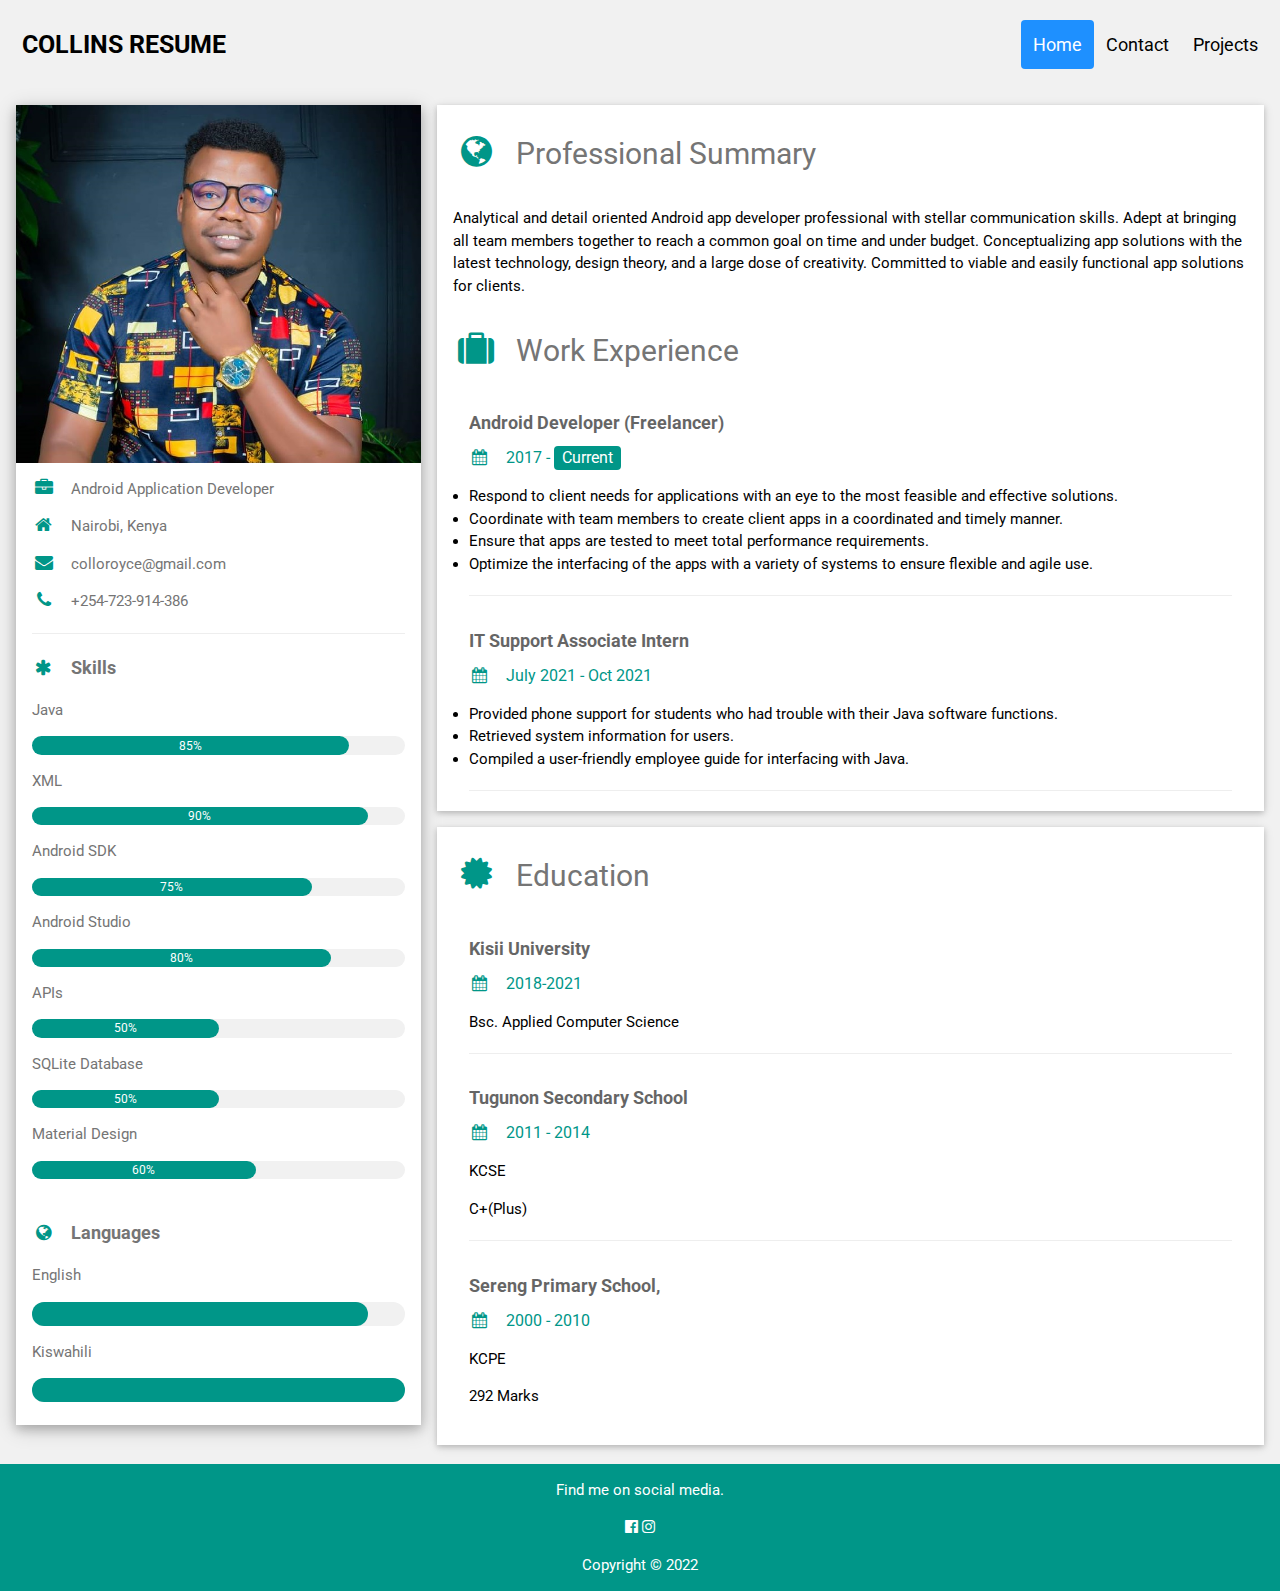
==== index.html @ 8e249e36 "initial commit" ====
<!DOCTYPE html>
<html>
<head>
<title>KIPKORIR COLLINS CV</title>
<meta charset="UTF-8">
<meta name="viewport" content="width=device-width, initial-scale=1">
<link rel="stylesheet" href="https://www.w3schools.com/w3css/4/w3.css">
<link rel='stylesheet' href='https://fonts.googleapis.com/css?family=Roboto'>
<link rel="stylesheet" href="https://cdnjs.cloudflare.com/ajax/libs/font-awesome/4.7.0/css/font-awesome.min.css">
<style>
html,body,h1,h2,h3,h4,h5,h6 {font-family: "Roboto", sans-serif}

.header {
  overflow: hidden;
  background-color: #f1f1f1;
  padding: 20px 10px;
}

.header a {
  float: left;
  color: black;
  text-align: center;
  padding: 12px;
  text-decoration: none;
  font-size: 18px; 
  line-height: 25px;
  border-radius: 4px;
}

.header a.logo {
  font-size: 25px;
  font-weight: bold;
}

.header a:hover {
  background-color: #ddd;
  color: black;
}

.header a.active {
  background-color: dodgerblue;
  color: white;
}

.header-right {
  float: right;
}

@media screen and (max-width: 500px) {
  .header a {
    float: none;
    display: block;
    text-align: left;
  }
  
  .header-right {
    float: none;
  }
}
</style>
</head>
<body class="w3-light-grey">
    <div class="header" background="blue">
        <a href="#default" class="logo">COLLINS RESUME</a>
        <div class="header-right">
          <a class="active" href="#home">Home</a>
          <a href="#contact">Contact</a>
          <a href="#about">Projects</a>
        </div>
      </div>

<!-- Page Container -->
<div class="w3-content w3-margin-top" style="max-width:1400px;">

  <!-- The Grid -->
  <div class="w3-row-padding">
  
    <!-- Left Column -->
    <div class="w3-third">
    
      <div class="w3-white w3-text-grey w3-card-4">
        <div class="w3-display-container">
          <img src="logo.jpg" style="width:100%" alt="Avatar">
        
        </div>
        <div class="w3-container">
          <p><i class="fa fa-briefcase fa-fw w3-margin-right w3-large w3-text-teal"></i>Android Application Developer</p>
          <p><i class="fa fa-home fa-fw w3-margin-right w3-large w3-text-teal"></i>Nairobi, Kenya</p>
          <p><i class="fa fa-envelope fa-fw w3-margin-right w3-large w3-text-teal"></i>colloroyce@gmail.com</p>
          <p><i class="fa fa-phone fa-fw w3-margin-right w3-large w3-text-teal"></i>+254-723-914-386</p>
          <hr>

          <p class="w3-large"><b><i class="fa fa-asterisk fa-fw w3-margin-right w3-text-teal"></i>Skills</b></p>
          <p>Java</p>
          <div class="w3-light-grey w3-round-xlarge w3-small">
            <div class="w3-container w3-center w3-round-xlarge w3-teal" style="width:85%">85%</div>
          </div>
          <p>XML</p>
          <div class="w3-light-grey w3-round-xlarge w3-small">
            <div class="w3-container w3-center w3-round-xlarge w3-teal" style="width:90%">
              <div class="w3-center w3-text-white">90%</div>
            </div>
          </div>
          <p>Android SDK</p>
          <div class="w3-light-grey w3-round-xlarge w3-small">
            <div class="w3-container w3-center w3-round-xlarge w3-teal" style="width:75%">75%</div>
          </div>
          <p>Android Studio</p>
          <div class="w3-light-grey w3-round-xlarge w3-small">
            <div class="w3-container w3-center w3-round-xlarge w3-teal" style="width:80%">80%</div>
          </div>
          <p>APIs</p>
          <div class="w3-light-grey w3-round-xlarge w3-small">
            <div class="w3-container w3-center w3-round-xlarge w3-teal" style="width:50%">50%</div>
          </div>
          <p>SQLite Database</p>
          <div class="w3-light-grey w3-round-xlarge w3-small">
            <div class="w3-container w3-center w3-round-xlarge w3-teal" style="width:50%">50%</div>
          </div>
          <p>Material Design</p>
          <div class="w3-light-grey w3-round-xlarge w3-small">
            <div class="w3-container w3-center w3-round-xlarge w3-teal" style="width:60%">60%</div>
          </div>
          <br>

          <p class="w3-large w3-text-theme"><b><i class="fa fa-globe fa-fw w3-margin-right w3-text-teal"></i>Languages</b></p>
          <p>English</p>
          <div class="w3-light-grey w3-round-xlarge">
            <div class="w3-round-xlarge w3-teal" style="height:24px;width:90%"></div>
          </div>
          <p>Kiswahili</p>
          <div class="w3-light-grey w3-round-xlarge">
            <div class="w3-round-xlarge w3-teal" style="height:24px;width:100%"></div>
          </div>
        
          <br>
        </div>
      </div><br>

    <!-- End Left Column -->
    </div>

    <!-- Right Column -->
    <div class="w3-twothird">
    
      <div class="w3-container w3-card w3-white w3-margin-bottom">
        <h2 class="w3-text-grey w3-padding-16"><i class="fa fa-globe fa-fw w3-margin-right w3-xxlarge w3-text-teal"></i>Professional Summary</h2>
        <p>
            Analytical and detail oriented Android app developer professional with stellar communication skills. Adept at bringing all team members together to reach a common goal on time and under budget. Conceptualizing app solutions with the latest technology, design theory, and a large dose of creativity. Committed to viable and easily functional app solutions for clients.
        </p>
        <h2 class="w3-text-grey w3-padding-16"><i class="fa fa-suitcase fa-fw w3-margin-right w3-xxlarge w3-text-teal"></i>Work Experience</h2>
        <div class="w3-container">
          <h5 class="w3-opacity"><b>Android Developer (Freelancer)</b></h5>
          <h6 class="w3-text-teal"><i class="fa fa-calendar fa-fw w3-margin-right"></i>2017 - <span class="w3-tag w3-teal w3-round">Current</span></h6>
          <p>
            <li>Respond to client needs for applications with an eye to the most feasible and effective solutions.</li>
            <li>Coordinate with team members to create client apps in a coordinated and timely manner.</li>
            <li>Ensure that apps are tested to meet total performance requirements.</li>
            <li>Optimize the interfacing of the apps with a variety of systems to ensure flexible and agile use.</li>
          </p>
          <hr>
        </div>
        <div class="w3-container">
          <h5 class="w3-opacity"><b>IT Support Associate Intern</b></h5>
          <h6 class="w3-text-teal"><i class="fa fa-calendar fa-fw w3-margin-right"></i>July 2021 - Oct 2021</h6>
          <p>
            <li>Provided phone support for students who had trouble with their Java software functions.</li>
            <li>Retrieved system information for users.</li>
            <li>Compiled a user-friendly employee guide for interfacing with Java.</li>
          </p>
          <hr>
        </div>
    
      </div>

      <div class="w3-container w3-card w3-white">
        <h2 class="w3-text-grey w3-padding-16"><i class="fa fa-certificate fa-fw w3-margin-right w3-xxlarge w3-text-teal"></i>Education</h2>
        <div class="w3-container">
          <h5 class="w3-opacity"><b>Kisii University</b></h5>
          <h6 class="w3-text-teal"><i class="fa fa-calendar fa-fw w3-margin-right"></i>2018-2021</h6>
          <p>Bsc. Applied Computer Science</p>
          <hr>
        </div>
        <div class="w3-container">
          <h5 class="w3-opacity"><b>Tugunon Secondary School</b></h5>
          <h6 class="w3-text-teal"><i class="fa fa-calendar fa-fw w3-margin-right"></i>2011 - 2014</h6>
          <p>KCSE</p>
          <p>C+(Plus)</p>
          <hr>
        </div>
        <div class="w3-container">
          <h5 class="w3-opacity"><b>Sereng Primary School,</b></h5>
          <h6 class="w3-text-teal"><i class="fa fa-calendar fa-fw w3-margin-right"></i>2000 - 2010</h6>
          <p>KCPE</p>
          <p>292 Marks</p><br>
        </div>
      </div>

    <!-- End Right Column -->
    </div>
    
  <!-- End Grid -->
  </div>
  
  <!-- End Page Container -->
</div>

<footer class="w3-container w3-teal w3-center w3-margin-top">
  <p>Find me on social media.</p>
  <a href="https://www.facebook.com/colloflix1"><i class="fa fa-facebook-official w3-hover-opacity"></i></a>
  <a href="https://www.instagram.com/invites/contact/?i=6gdwhdgcpgjz&utm_content=m6hg0ww"><i class="fa fa-instagram w3-hover-opacity"></i></a>

 <p>Copyright &copy; 2022</a></p>
</footer>

</body>
</html>
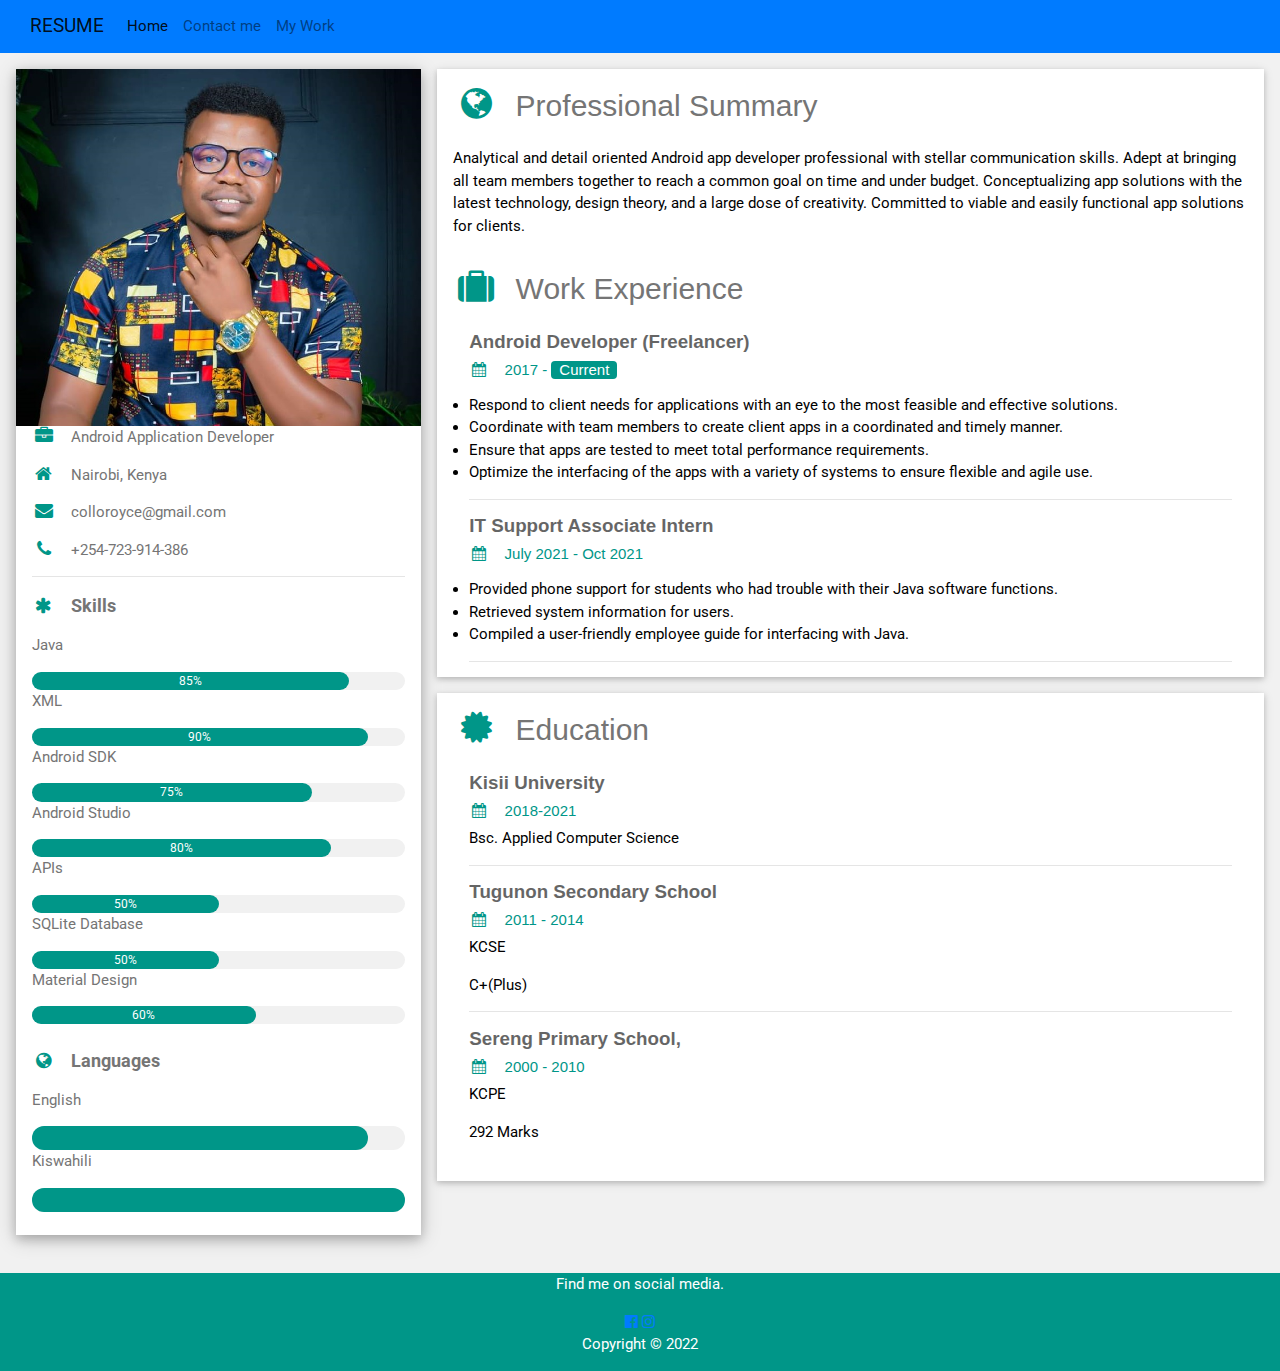
==== commit a06eb4d5: "continuation nav bar" ====
--- a/index.html
+++ b/index.html
@@ -1,217 +1,211 @@
 <!DOCTYPE html>
 <html>
+
 <head>
-<title>KIPKORIR COLLINS CV</title>
-<meta charset="UTF-8">
-<meta name="viewport" content="width=device-width, initial-scale=1">
-<link rel="stylesheet" href="https://www.w3schools.com/w3css/4/w3.css">
-<link rel='stylesheet' href='https://fonts.googleapis.com/css?family=Roboto'>
-<link rel="stylesheet" href="https://cdnjs.cloudflare.com/ajax/libs/font-awesome/4.7.0/css/font-awesome.min.css">
-<style>
-html,body,h1,h2,h3,h4,h5,h6 {font-family: "Roboto", sans-serif}
-
-.header {
-  overflow: hidden;
-  background-color: #f1f1f1;
-  padding: 20px 10px;
-}
-
-.header a {
-  float: left;
-  color: black;
-  text-align: center;
-  padding: 12px;
-  text-decoration: none;
-  font-size: 18px; 
-  line-height: 25px;
-  border-radius: 4px;
-}
-
-.header a.logo {
-  font-size: 25px;
-  font-weight: bold;
-}
-
-.header a:hover {
-  background-color: #ddd;
-  color: black;
-}
-
-.header a.active {
-  background-color: dodgerblue;
-  color: white;
-}
-
-.header-right {
-  float: right;
-}
-
-@media screen and (max-width: 500px) {
-  .header a {
-    float: none;
-    display: block;
-    text-align: left;
-  }
-  
-  .header-right {
-    float: none;
-  }
-}
-</style>
+  <title>My Resume</title>
+  <meta charset="UTF-8">
+  <link rel="stylesheet" href="style.css">
+  <meta name="viewport" content="width=device-width, initial-scale=1">
+  <link rel="stylesheet" href="https://www.w3schools.com/w3css/4/w3.css">
+  <link rel='stylesheet' href='https://fonts.googleapis.com/css?family=Roboto'>
+  <link rel="stylesheet" href="https://cdnjs.cloudflare.com/ajax/libs/font-awesome/4.7.0/css/font-awesome.min.css">
+  <link href="https://cdn.jsdelivr.net/npm/bootstrap@5.0.2/dist/css/bootstrap.min.css" rel="stylesheet"
+    integrity="sha384-EVSTQN3/azprG1Anm3QDgpJLIm9Nao0Yz1ztcQTwFspd3yD65VohhpuuCOmLASjC" crossorigin="anonymous">
+  <link rel="stylesheet" href="https://cdn.jsdelivr.net/npm/bootstrap@4.3.1/dist/css/bootstrap.min.css"
+    integrity="sha384-ggOyR0iXCbMQv3Xipma34MD+dH/1fQ784/j6cY/iJTQUOhcWr7x9JvoRxT2MZw1T" crossorigin="anonymous">
+
 </head>
+
 <body class="w3-light-grey">
-    <div class="header" background="blue">
-        <a href="#default" class="logo">COLLINS RESUME</a>
-        <div class="header-right">
-          <a class="active" href="#home">Home</a>
-          <a href="#contact">Contact</a>
-          <a href="#about">Projects</a>
+
+
+  <script src="https://cdn.jsdelivr.net/npm/@popperjs/core@2.9.2/dist/umd/popper.min.js"
+    integrity="sha384-IQsoLXl5PILFhosVNubq5LC7Qb9DXgDA9i+tQ8Zj3iwWAwPtgFTxbJ8NT4GN1R8p" crossorigin="anonymous">
+  </script>
+  <script src="https://cdn.jsdelivr.net/npm/bootstrap@5.0.2/dist/js/bootstrap.min.js"
+    integrity="sha384-cVKIPhGWiC2Al4u+LWgxfKTRIcfu0JTxR+EQDz/bgldoEyl4H0zUF0QKbrJ0EcQF" crossorigin="anonymous">
+  </script>
+
+  <nav class="navbar navbar-expand-lg navbar-light bg-primary">
+    <div class="container-fluid" background="blue">
+      <a class="navbar-brand" href="#">RESUME</a>
+      <button class="navbar-toggler" type="button" data-bs-toggle="collapse" data-bs-target="#navbarSupportedContent"
+        aria-controls="navbarSupportedContent" aria-expanded="false" aria-label="Toggle navigation">
+        <span class="navbar-toggler-icon"></span>
+      </button>
+      <div class="collapse navbar-collapse" id="navbarSupportedContent">
+        <ul class="navbar-nav me-auto mb-2 mb-lg-0">
+          <li class="nav-item">
+            <a class="nav-link active" aria-current="page" href="#">Home</a>
+          </li>
+          <li class="nav-item">
+            <a class="nav-link" href="./contact.html">Contact me</a>
+          </li>
+          <li class="nav-item">
+            <a class="nav-link" href="#">My Work</a>
+          </li>
+
+        </ul>
+
+      </div>
+    </div>
+  </nav>
+
+  <link href="contact-form.css" rel="stylesheet">
+  <!-- Page Container -->
+  <div class="w3-content w3-margin-top" style="max-width:1400px;">
+
+    <!-- The Grid -->
+    <div class="w3-row-padding">
+
+      <!-- Left Column -->
+      <div class="w3-third">
+
+        <div class="w3-white w3-text-grey w3-card-4">
+          <div class="w3-display-container">
+            <img src="logo.jpg" style="width:100%" alt="Avatar">
+          </div>
+          <div class="w3-container">
+            <p><i class="fa fa-briefcase fa-fw w3-margin-right w3-large w3-text-teal"></i>Android Application Developer
+            </p>
+            <p><i class="fa fa-home fa-fw w3-margin-right w3-large w3-text-teal"></i>Nairobi, Kenya</p>
+            <p><i class="fa fa-envelope fa-fw w3-margin-right w3-large w3-text-teal"></i>colloroyce@gmail.com</p>
+            <p><i class="fa fa-phone fa-fw w3-margin-right w3-large w3-text-teal"></i>+254-723-914-386</p>
+            <hr>
+
+            <p class="w3-large"><b><i class="fa fa-asterisk fa-fw w3-margin-right w3-text-teal"></i>Skills</b></p>
+            <p>Java</p>
+            <div class="w3-light-grey w3-round-xlarge w3-small">
+              <div class="w3-container w3-center w3-round-xlarge w3-teal" style="width:85%">85%</div>
+            </div>
+            <p>XML</p>
+            <div class="w3-light-grey w3-round-xlarge w3-small">
+              <div class="w3-container w3-center w3-round-xlarge w3-teal" style="width:90%">
+                <div class="w3-center w3-text-white">90%</div>
+              </div>
+            </div>
+            <p>Android SDK</p>
+            <div class="w3-light-grey w3-round-xlarge w3-small">
+              <div class="w3-container w3-center w3-round-xlarge w3-teal" style="width:75%">75%</div>
+            </div>
+            <p>Android Studio</p>
+            <div class="w3-light-grey w3-round-xlarge w3-small">
+              <div class="w3-container w3-center w3-round-xlarge w3-teal" style="width:80%">80%</div>
+            </div>
+            <p>APIs</p>
+            <div class="w3-light-grey w3-round-xlarge w3-small">
+              <div class="w3-container w3-center w3-round-xlarge w3-teal" style="width:50%">50%</div>
+            </div>
+            <p>SQLite Database</p>
+            <div class="w3-light-grey w3-round-xlarge w3-small">
+              <div class="w3-container w3-center w3-round-xlarge w3-teal" style="width:50%">50%</div>
+            </div>
+            <p>Material Design</p>
+            <div class="w3-light-grey w3-round-xlarge w3-small">
+              <div class="w3-container w3-center w3-round-xlarge w3-teal" style="width:60%">60%</div>
+            </div>
+            <br>
+
+            <p class="w3-large w3-text-theme"><b><i
+                  class="fa fa-globe fa-fw w3-margin-right w3-text-teal"></i>Languages</b></p>
+            <p>English</p>
+            <div class="w3-light-grey w3-round-xlarge">
+              <div class="w3-round-xlarge w3-teal" style="height:24px;width:90%"></div>
+            </div>
+            <p>Kiswahili</p>
+            <div class="w3-light-grey w3-round-xlarge">
+              <div class="w3-round-xlarge w3-teal" style="height:24px;width:100%"></div>
+            </div>
+
+            <br>
+          </div>
+        </div><br>
+
+        <!-- End Left Column -->
+      </div>
+
+      <!-- Right Column -->
+      <div class="w3-twothird">
+
+        <div class="w3-container w3-card w3-white w3-margin-bottom">
+          <h2 class="w3-text-grey w3-padding-16"><i
+              class="fa fa-globe fa-fw w3-margin-right w3-xxlarge w3-text-teal"></i>Professional Summary</h2>
+          <p>
+            Analytical and detail oriented Android app developer professional with stellar communication skills. Adept
+            at bringing all team members together to reach a common goal on time and under budget. Conceptualizing app
+            solutions with the latest technology, design theory, and a large dose of creativity. Committed to viable and
+            easily functional app solutions for clients.
+          </p>
+          <h2 class="w3-text-grey w3-padding-16"><i
+              class="fa fa-suitcase fa-fw w3-margin-right w3-xxlarge w3-text-teal"></i>Work Experience</h2>
+          <div class="w3-container">
+            <h5 class="w3-opacity"><b>Android Developer (Freelancer)</b></h5>
+            <h6 class="w3-text-teal"><i class="fa fa-calendar fa-fw w3-margin-right"></i>2017 - <span
+                class="w3-tag w3-teal w3-round">Current</span></h6>
+            <p>
+              <li>Respond to client needs for applications with an eye to the most feasible and effective solutions.
+              </li>
+              <li>Coordinate with team members to create client apps in a coordinated and timely manner.</li>
+              <li>Ensure that apps are tested to meet total performance requirements.</li>
+              <li>Optimize the interfacing of the apps with a variety of systems to ensure flexible and agile use.</li>
+            </p>
+            <hr>
+          </div>
+          <div class="w3-container">
+            <h5 class="w3-opacity"><b>IT Support Associate Intern</b></h5>
+            <h6 class="w3-text-teal"><i class="fa fa-calendar fa-fw w3-margin-right"></i>July 2021 - Oct 2021</h6>
+            <p>
+              <li>Provided phone support for students who had trouble with their Java software functions.</li>
+              <li>Retrieved system information for users.</li>
+              <li>Compiled a user-friendly employee guide for interfacing with Java.</li>
+            </p>
+            <hr>
+          </div>
+
         </div>
+
+        <div class="w3-container w3-card w3-white">
+          <h2 class="w3-text-grey w3-padding-16"><i
+              class="fa fa-certificate fa-fw w3-margin-right w3-xxlarge w3-text-teal"></i>Education</h2>
+          <div class="w3-container">
+            <h5 class="w3-opacity"><b>Kisii University</b></h5>
+            <h6 class="w3-text-teal"><i class="fa fa-calendar fa-fw w3-margin-right"></i>2018-2021</h6>
+            <p>Bsc. Applied Computer Science</p>
+            <hr>
+          </div>
+          <div class="w3-container">
+            <h5 class="w3-opacity"><b>Tugunon Secondary School</b></h5>
+            <h6 class="w3-text-teal"><i class="fa fa-calendar fa-fw w3-margin-right"></i>2011 - 2014</h6>
+            <p>KCSE</p>
+            <p>C+(Plus)</p>
+            <hr>
+          </div>
+          <div class="w3-container">
+            <h5 class="w3-opacity"><b>Sereng Primary School,</b></h5>
+            <h6 class="w3-text-teal"><i class="fa fa-calendar fa-fw w3-margin-right"></i>2000 - 2010</h6>
+            <p>KCPE</p>
+            <p>292 Marks</p><br>
+          </div>
+        </div>
+
+        <!-- End Right Column -->
       </div>
 
-<!-- Page Container -->
-<div class="w3-content w3-margin-top" style="max-width:1400px;">
-
-  <!-- The Grid -->
-  <div class="w3-row-padding">
-  
-    <!-- Left Column -->
-    <div class="w3-third">
-    
-      <div class="w3-white w3-text-grey w3-card-4">
-        <div class="w3-display-container">
-          <img src="logo.jpg" style="width:100%" alt="Avatar">
-        
-        </div>
-        <div class="w3-container">
-          <p><i class="fa fa-briefcase fa-fw w3-margin-right w3-large w3-text-teal"></i>Android Application Developer</p>
-          <p><i class="fa fa-home fa-fw w3-margin-right w3-large w3-text-teal"></i>Nairobi, Kenya</p>
-          <p><i class="fa fa-envelope fa-fw w3-margin-right w3-large w3-text-teal"></i>colloroyce@gmail.com</p>
-          <p><i class="fa fa-phone fa-fw w3-margin-right w3-large w3-text-teal"></i>+254-723-914-386</p>
-          <hr>
-
-          <p class="w3-large"><b><i class="fa fa-asterisk fa-fw w3-margin-right w3-text-teal"></i>Skills</b></p>
-          <p>Java</p>
-          <div class="w3-light-grey w3-round-xlarge w3-small">
-            <div class="w3-container w3-center w3-round-xlarge w3-teal" style="width:85%">85%</div>
-          </div>
-          <p>XML</p>
-          <div class="w3-light-grey w3-round-xlarge w3-small">
-            <div class="w3-container w3-center w3-round-xlarge w3-teal" style="width:90%">
-              <div class="w3-center w3-text-white">90%</div>
-            </div>
-          </div>
-          <p>Android SDK</p>
-          <div class="w3-light-grey w3-round-xlarge w3-small">
-            <div class="w3-container w3-center w3-round-xlarge w3-teal" style="width:75%">75%</div>
-          </div>
-          <p>Android Studio</p>
-          <div class="w3-light-grey w3-round-xlarge w3-small">
-            <div class="w3-container w3-center w3-round-xlarge w3-teal" style="width:80%">80%</div>
-          </div>
-          <p>APIs</p>
-          <div class="w3-light-grey w3-round-xlarge w3-small">
-            <div class="w3-container w3-center w3-round-xlarge w3-teal" style="width:50%">50%</div>
-          </div>
-          <p>SQLite Database</p>
-          <div class="w3-light-grey w3-round-xlarge w3-small">
-            <div class="w3-container w3-center w3-round-xlarge w3-teal" style="width:50%">50%</div>
-          </div>
-          <p>Material Design</p>
-          <div class="w3-light-grey w3-round-xlarge w3-small">
-            <div class="w3-container w3-center w3-round-xlarge w3-teal" style="width:60%">60%</div>
-          </div>
-          <br>
-
-          <p class="w3-large w3-text-theme"><b><i class="fa fa-globe fa-fw w3-margin-right w3-text-teal"></i>Languages</b></p>
-          <p>English</p>
-          <div class="w3-light-grey w3-round-xlarge">
-            <div class="w3-round-xlarge w3-teal" style="height:24px;width:90%"></div>
-          </div>
-          <p>Kiswahili</p>
-          <div class="w3-light-grey w3-round-xlarge">
-            <div class="w3-round-xlarge w3-teal" style="height:24px;width:100%"></div>
-          </div>
-        
-          <br>
-        </div>
-      </div><br>
-
-    <!-- End Left Column -->
+      <!-- End Grid -->
     </div>
 
-    <!-- Right Column -->
-    <div class="w3-twothird">
-    
-      <div class="w3-container w3-card w3-white w3-margin-bottom">
-        <h2 class="w3-text-grey w3-padding-16"><i class="fa fa-globe fa-fw w3-margin-right w3-xxlarge w3-text-teal"></i>Professional Summary</h2>
-        <p>
-            Analytical and detail oriented Android app developer professional with stellar communication skills. Adept at bringing all team members together to reach a common goal on time and under budget. Conceptualizing app solutions with the latest technology, design theory, and a large dose of creativity. Committed to viable and easily functional app solutions for clients.
-        </p>
-        <h2 class="w3-text-grey w3-padding-16"><i class="fa fa-suitcase fa-fw w3-margin-right w3-xxlarge w3-text-teal"></i>Work Experience</h2>
-        <div class="w3-container">
-          <h5 class="w3-opacity"><b>Android Developer (Freelancer)</b></h5>
-          <h6 class="w3-text-teal"><i class="fa fa-calendar fa-fw w3-margin-right"></i>2017 - <span class="w3-tag w3-teal w3-round">Current</span></h6>
-          <p>
-            <li>Respond to client needs for applications with an eye to the most feasible and effective solutions.</li>
-            <li>Coordinate with team members to create client apps in a coordinated and timely manner.</li>
-            <li>Ensure that apps are tested to meet total performance requirements.</li>
-            <li>Optimize the interfacing of the apps with a variety of systems to ensure flexible and agile use.</li>
-          </p>
-          <hr>
-        </div>
-        <div class="w3-container">
-          <h5 class="w3-opacity"><b>IT Support Associate Intern</b></h5>
-          <h6 class="w3-text-teal"><i class="fa fa-calendar fa-fw w3-margin-right"></i>July 2021 - Oct 2021</h6>
-          <p>
-            <li>Provided phone support for students who had trouble with their Java software functions.</li>
-            <li>Retrieved system information for users.</li>
-            <li>Compiled a user-friendly employee guide for interfacing with Java.</li>
-          </p>
-          <hr>
-        </div>
-    
-      </div>
-
-      <div class="w3-container w3-card w3-white">
-        <h2 class="w3-text-grey w3-padding-16"><i class="fa fa-certificate fa-fw w3-margin-right w3-xxlarge w3-text-teal"></i>Education</h2>
-        <div class="w3-container">
-          <h5 class="w3-opacity"><b>Kisii University</b></h5>
-          <h6 class="w3-text-teal"><i class="fa fa-calendar fa-fw w3-margin-right"></i>2018-2021</h6>
-          <p>Bsc. Applied Computer Science</p>
-          <hr>
-        </div>
-        <div class="w3-container">
-          <h5 class="w3-opacity"><b>Tugunon Secondary School</b></h5>
-          <h6 class="w3-text-teal"><i class="fa fa-calendar fa-fw w3-margin-right"></i>2011 - 2014</h6>
-          <p>KCSE</p>
-          <p>C+(Plus)</p>
-          <hr>
-        </div>
-        <div class="w3-container">
-          <h5 class="w3-opacity"><b>Sereng Primary School,</b></h5>
-          <h6 class="w3-text-teal"><i class="fa fa-calendar fa-fw w3-margin-right"></i>2000 - 2010</h6>
-          <p>KCPE</p>
-          <p>292 Marks</p><br>
-        </div>
-      </div>
-
-    <!-- End Right Column -->
-    </div>
-    
-  <!-- End Grid -->
+    <!-- End Page Container -->
   </div>
-  
-  <!-- End Page Container -->
-</div>
-
-<footer class="w3-container w3-teal w3-center w3-margin-top">
-  <p>Find me on social media.</p>
-  <a href="https://www.facebook.com/colloflix1"><i class="fa fa-facebook-official w3-hover-opacity"></i></a>
-  <a href="https://www.instagram.com/invites/contact/?i=6gdwhdgcpgjz&utm_content=m6hg0ww"><i class="fa fa-instagram w3-hover-opacity"></i></a>
-
- <p>Copyright &copy; 2022</a></p>
-</footer>
+
+  <footer class="w3-container w3-teal w3-center w3-margin-top">
+    <p>Find me on social media.</p>
+    <a href="https://www.facebook.com/colloflix1"><i class="fa fa-facebook-official w3-hover-opacity"></i></a>
+    <a href="https://www.instagram.com/invites/contact/?i=6gdwhdgcpgjz&utm_content=m6hg0ww"><i
+        class="fa fa-instagram w3-hover-opacity"></i></a>
+
+    <p>Copyright &copy; 2022</a></p>
+  </footer>
 
 </body>
-</html>
+
+</html>--- a/style.css
+++ b/style.css
@@ -0,0 +1,49 @@
+html,body,h1,h2,h3,h4,h5,h6 {font-family: "Roboto", sans-serif}
+
+.header {
+  overflow: hidden;
+  background-color: #f1f1f1;
+  padding: 20px 10px;
+}
+
+.header a {
+  float: left;
+  color: black;
+  text-align: center;
+  padding: 12px;
+  text-decoration: none;
+  font-size: 18px; 
+  line-height: 25px;
+  border-radius: 4px;
+}
+
+.header a.logo {
+  font-size: 25px;
+  font-weight: bold;
+}
+
+.header a:hover {
+  background-color: #ddd;
+  color: black;
+}
+
+.header a.active {
+  background-color: dodgerblue;
+  color: white;
+}
+
+.header-right {
+  float: right;
+}
+
+@media screen and (max-width: 500px) {
+  .header a {
+    float: none;
+    display: block;
+    text-align: left;
+  }
+  
+  .header-right {
+    float: none;
+  }
+}--- a/contact-form.css
+++ b/contact-form.css
@@ -0,0 +1,160 @@
+#fcf-form {
+    display:block;
+}
+
+.fcf-body {
+    margin: 0;
+    font-family: -apple-system, Arial, sans-serif;
+    font-size: 1rem;
+    font-weight: 400;
+    line-height: 1.5;
+    color: #212529;
+    text-align: left;
+    background-color: #fff;
+    padding: 30px;
+    padding-bottom: 10px;
+    border: 1px solid #ced4da;
+    border-radius: 0.25rem;
+    max-width: 100%;
+}
+
+.fcf-form-group {
+    margin-bottom: 1rem;
+}
+
+.fcf-input-group {
+    position: relative;
+    display: -ms-flexbox;
+    display: flex;
+    -ms-flex-wrap: wrap;
+    flex-wrap: wrap;
+    -ms-flex-align: stretch;
+    align-items: stretch;
+    width: 100%;
+}
+
+.fcf-form-control {
+    display: block;
+    width: 100%;
+    height: calc(1.5em + 0.75rem + 2px);
+    padding: 0.375rem 0.75rem;
+    font-size: 1rem;
+    font-weight: 400;
+    line-height: 1.5;
+    color: #495057;
+    background-color: #fff;
+    background-clip: padding-box;
+    border: 1px solid #ced4da;
+    outline: none;
+    border-radius: 0.25rem;
+    transition: border-color 0.15s ease-in-out, box-shadow 0.15s ease-in-out;
+}
+
+.fcf-form-control:focus {
+    border: 1px solid #313131;
+}
+
+select.fcf-form-control[size], select.fcf-form-control[multiple] {
+    height: auto;
+}
+
+textarea.fcf-form-control {
+    font-family: -apple-system, Arial, sans-serif;
+    height: auto;
+}
+
+label.fcf-label {
+    display: inline-block;
+    margin-bottom: 0.5rem;
+}
+
+.fcf-credit {
+    padding-top: 10px;
+    font-size: 0.9rem;
+    color: #545b62;
+}
+
+.fcf-credit a {
+    color: #545b62;
+    text-decoration: underline;
+}
+
+.fcf-credit a:hover {
+    color: #0056b3;
+    text-decoration: underline;
+}
+
+.fcf-btn {
+    display: inline-block;
+    font-weight: 400;
+    color: #212529;
+    text-align: center;
+    vertical-align: middle;
+    cursor: pointer;
+    -webkit-user-select: none;
+    -moz-user-select: none;
+    -ms-user-select: none;
+    user-select: none;
+    background-color: transparent;
+    border: 1px solid transparent;
+    padding: 0.375rem 0.75rem;
+    font-size: 1rem;
+    line-height: 1.5;
+    border-radius: 0.25rem;
+    transition: color 0.15s ease-in-out, background-color 0.15s ease-in-out, border-color 0.15s ease-in-out, box-shadow 0.15s ease-in-out;
+}
+
+@media (prefers-reduced-motion: reduce) {
+    .fcf-btn {
+        transition: none;
+    }
+}
+
+.fcf-btn:hover {
+    color: #212529;
+    text-decoration: none;
+}
+
+.fcf-btn:focus, .fcf-btn.focus {
+    outline: 0;
+    box-shadow: 0 0 0 0.2rem rgba(0, 123, 255, 0.25);
+}
+
+.fcf-btn-primary {
+    color: #fff;
+    background-color: #007bff;
+    border-color: #007bff;
+}
+
+.fcf-btn-primary:hover {
+    color: #fff;
+    background-color: #0069d9;
+    border-color: #0062cc;
+}
+
+.fcf-btn-primary:focus, .fcf-btn-primary.focus {
+    color: #fff;
+    background-color: #0069d9;
+    border-color: #0062cc;
+    box-shadow: 0 0 0 0.2rem rgba(38, 143, 255, 0.5);
+}
+
+.fcf-btn-lg, .fcf-btn-group-lg>.fcf-btn {
+    padding: 0.5rem 1rem;
+    font-size: 1.25rem;
+    line-height: 1.5;
+    border-radius: 0.3rem;
+}
+
+.fcf-btn-block {
+    display: block;
+    width: 100%;
+}
+
+.fcf-btn-block+.fcf-btn-block {
+    margin-top: 0.5rem;
+}
+
+input[type="submit"].fcf-btn-block, input[type="reset"].fcf-btn-block, input[type="button"].fcf-btn-block {
+    width: 100%;
+}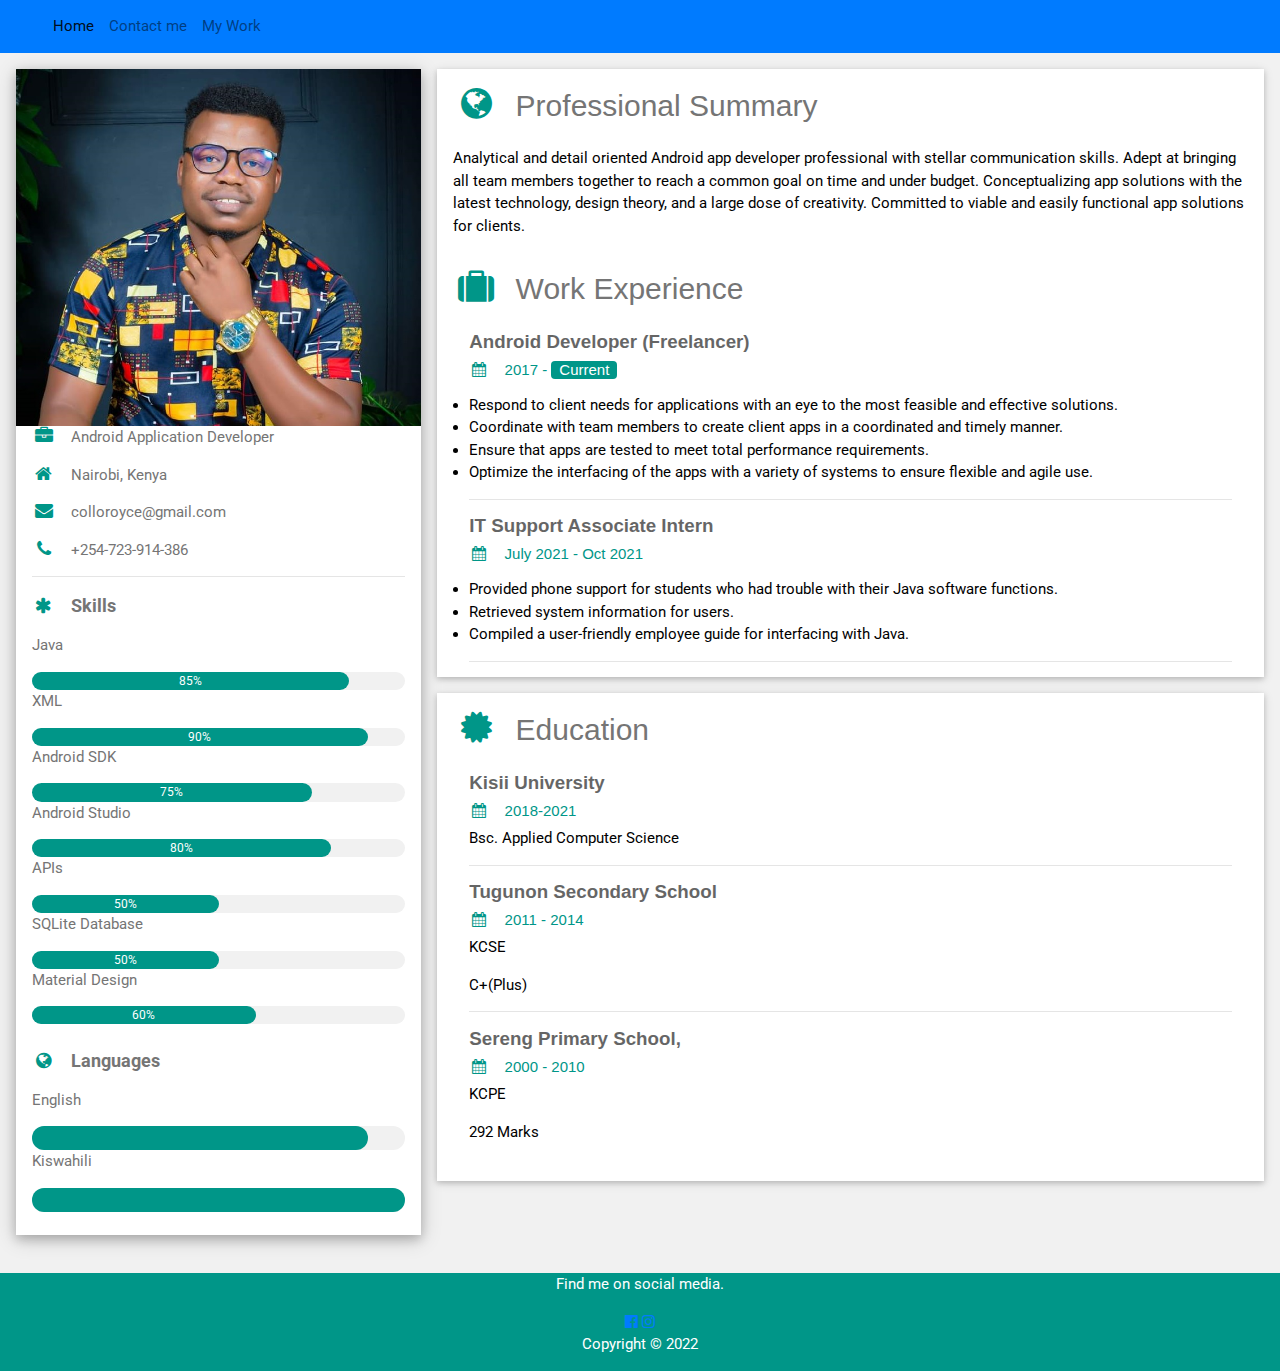
==== commit ffe9e66f: "navbar" ====
--- a/index.html
+++ b/index.html
@@ -28,7 +28,7 @@
 
   <nav class="navbar navbar-expand-lg navbar-light bg-primary">
     <div class="container-fluid" background="blue">
-      <a class="navbar-brand" href="#">RESUME</a>
+      <a class="navbar-brand" href="#">  </a>
       <button class="navbar-toggler" type="button" data-bs-toggle="collapse" data-bs-target="#navbarSupportedContent"
         aria-controls="navbarSupportedContent" aria-expanded="false" aria-label="Toggle navigation">
         <span class="navbar-toggler-icon"></span>
